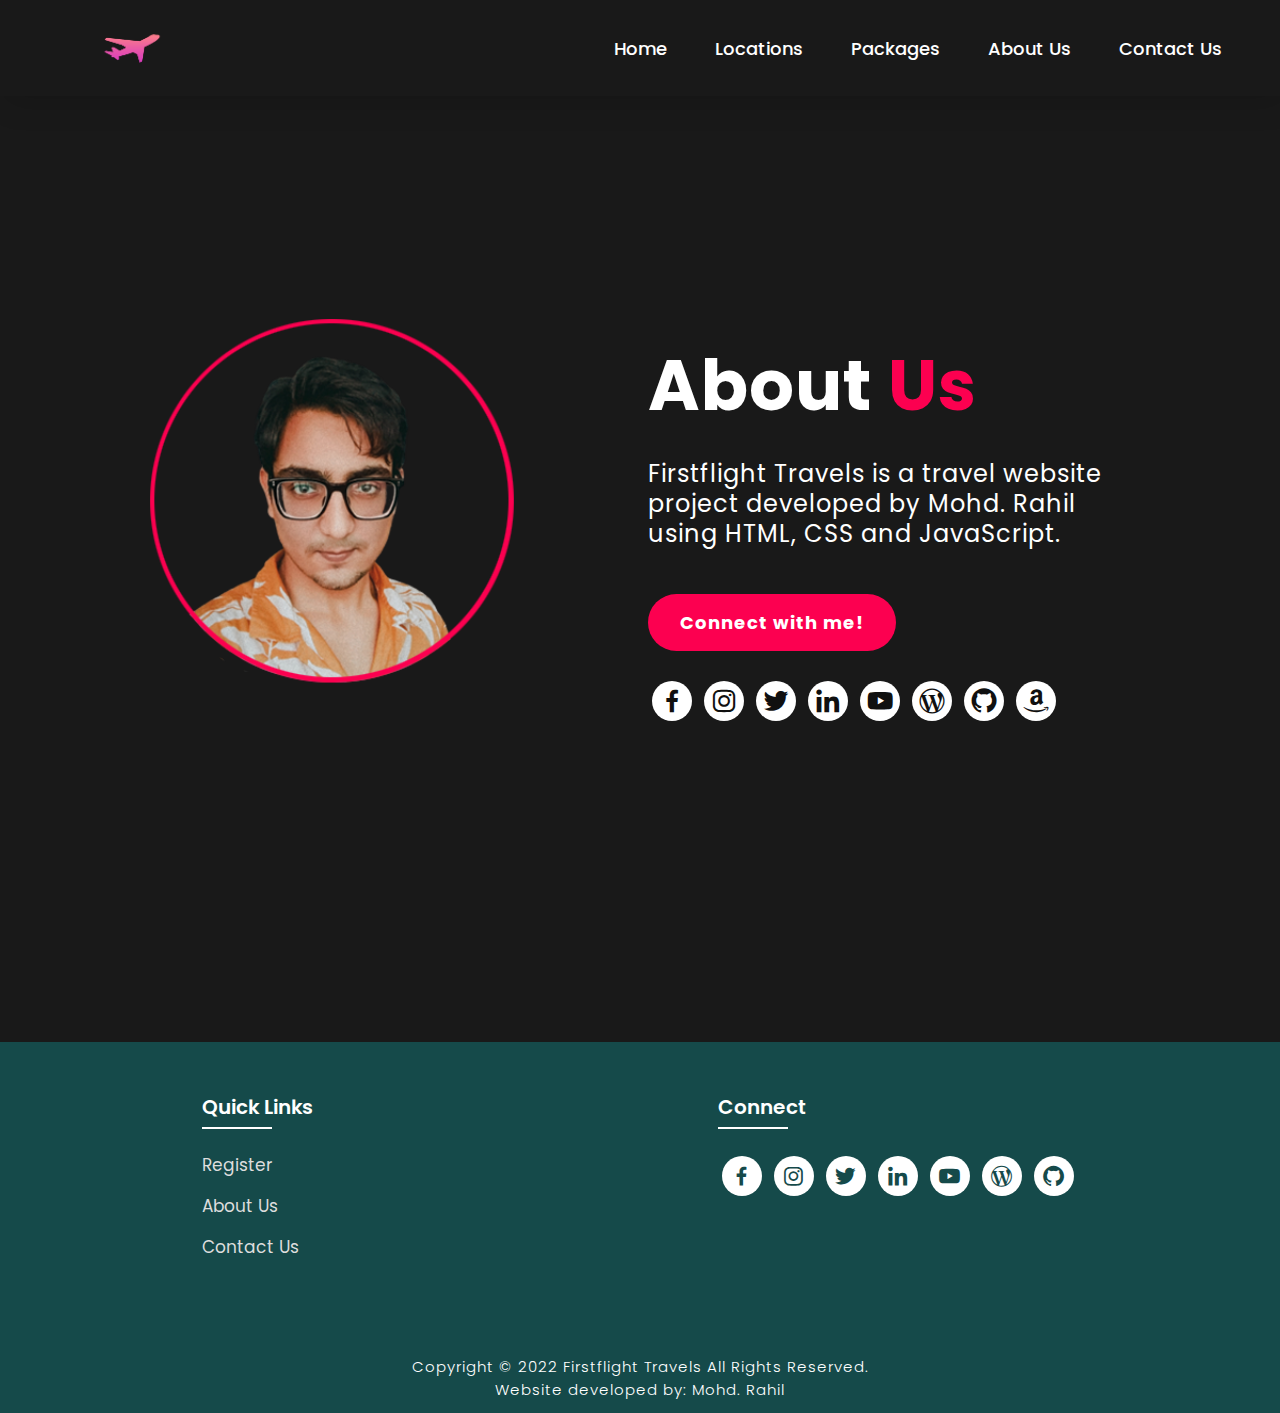
==== about.html @ 60ca9b4a "initialized file" ====
<!DOCTYPE html>
<html lang="en">
<head>
    <meta charset="UTF-8">
    <meta http-equiv="X-UA-Compatible" content="IE=edge">
    <meta name="viewport" content="width=device-width, initial-scale=1.0">
    <title>About Us</title>
    <link rel="icon" href="./files/logo.png">
    <link rel="stylesheet" type="text/css" href="css/style.css">
    <link rel="preconnect" href="https://fonts.googleapis.com">
    <link rel="preconnect" href="https://fonts.gstatic.com" crossorigin>
    <link href="https://fonts.googleapis.com/css2?family=Paytone+One&family=Poppins:wght@100;200;300;400;500;600;700;800;900&display=swap" rel="stylesheet">
    <link rel="stylesheet"
    href="https://unpkg.com/boxicons@latest/css/boxicons.min.css">
    
</head>
<body class="aboutbody">
        <nav>
            <img src="./files/logo.png" class="logo" alt="Logo" title="FirstFlight Travels">

            <ul class="navbar">
                <li>
                    <a href="./index.html">Home</a>
                    <a href="./index.html#locations">Locations</a>
                    <a href="./index.html#package">Packages</a>
                    <a href="./about.html">About Us</a>
                    <a href="./contact.html">Contact Us</a>
                </li>
            </ul>
        </nav>
        
    <section class="about">
           <div class="main">
            <img src="./files/aboutpic.png" alt="My Photo">
            <div class="abt-text">
                <h1>About <span>Us</span></h1>
                <p>Firstflight Travels is a travel website project developed by Mohd. Rahil using HTML, CSS and JavaScript.</p>
                <a href="https://www.linkedin.com/in/mohdrahil101" class="connectbtn" target="_blank">Connect with me!</a>

                <div class="connect-section">

                    <div class="social-icons">
                        <a href="https://www.facebook.com/mohd.rahil.blogger" target="_blank"><i class='bx bxl-facebook'></i></a>
                        <a href="https://www.instagram.com/mohdrahil101" target="_blank"><i class='bx bxl-instagram' ></i></a>
                        <a href="https://www.twitter.com/mohdrahil101" target="_blank"><i class='bx bxl-twitter' ></i></a>
                        <a href="https://www.linkedin.com/in/mohdrahil101" target="_blank"><i class='bx bxl-linkedin' ></i></a>
                        <a href="https://www.youtube.com/techdollarz" target="_blank"><i class='bx bxl-youtube' ></i></a>
                        <a href="https://www.mohdrahil.wordpress.com" target="_blank"><i class='bx bxl-wordpress' ></i></a>
                        <a href="https://www.github.com/mohdrahil101" target="_blank"><i class='bx bxl-github'></i></a>
                        <a href="https://www.amazon.in/shop/mohdrahil101" target="_blank"><i class='bx bxl-amazon'></i></a>
                    </div>

                </div>
            </div>
            

           </div>
           

    </section>


    <!-- Footer -->

<!-- Footer -->

<section class="footer">
    <div class="foot">
        <div class="footer-content">
            
            <div class="footlinks">
                <h4>Quick Links</h4>
                <ul>
                    <li><a href="./register.html">Register</a></li>
                    <li><a href="./about.html">About Us</a></li>
                    <li><a href="./contact.html">Contact Us</a></li>
                </ul>
            </div>

            <div class="footlinks">
                <h4>Connect</h4>
                <div class="social">
                    <a href="https://www.facebook.com/mohd.rahil.blogger" target="_blank"><i class='bx bxl-facebook'></i></a>
                    <a href="https://www.instagram.com/mohdrahil101" target="_blank"><i class='bx bxl-instagram' ></i></a>
                    <a href="https://www.twitter.com/mohdrahil101" target="_blank"><i class='bx bxl-twitter' ></i></a>
                    <a href="https://www.linkedin.com/in/mohdrahil101" target="_blank"><i class='bx bxl-linkedin' ></i></a>
                    <a href="https://www.youtube.com/techdollarz" target="_blank"><i class='bx bxl-youtube' ></i></a>
                    <a href="https://www.mohdrahil.wordpress.com" target="_blank"><i class='bx bxl-wordpress' ></i></a>
                    <a href="https://www.github.com/mohdrahil101" target="_blank"><i class='bx bxl-github'></i></a>
                </div>
            </div>
            
        </div>
    </div>

    <div class="end">
        <p>Copyright © 2022 Firstflight Travels All Rights Reserved.<br>Website developed by: Mohd. Rahil</p>
    </div>
</section>

</body>
</html>
---- css/style.css ----
*{
    padding:0;
    margin:0;
    box-sizing:border;
    font-family:'Poppins',sans-serif;
    text-decoration: none;
    list-style: none;
    scroll-behavior: smooth;
}

/* Home page */

.banner{
    width:100%;
    height: 100vh;
    overflow: hidden;
    display: flex;
    justify-content: center;
    align-items: center;
}

.banner video{
    position: absolute;
    top: 0;
    left: 0;
    object-fit: cover;
    width: 100%;
    height: 100%;
    pointer-events: none;
}

.content{
    position: relative;
    z-index: 1;
    width: 100%;
    height: 100vh;
    background-image: linear-gradient(rgba(1, 0, 5, 0.3),rgba(4, 1, 17, 0.3));



}

nav{
    width: 100%;
    /* position: fixed; */
    /* background-color: rgb(21, 74, 74); */
    box-shadow: 5px 5px 30px rgba(0, 0, 0, 15%);
    display: flex;
    align-items: center;
    justify-content: space-between;
}

nav .logo{
    width: 60px;
    margin: 2vh;
    margin-left: 8%;
}

nav ul li{
    list-style: none;
    display: inline-block;
    margin-left: 40px;
}

.navbar{
    display: flex;
    margin-right: 4vh;
}

.navbar a{
    color: white;
    font-size: 18px;
    padding: 10px 22px;
    border-radius: 4px;
    font-weight: 500;   
    text-decoration: none;
    transition: ease 0.40s;
}

.navbar a:hover,.navbar a.active{
    background: white;
    color: black;
    box-shadow: 5px 10px 30px rgb(85 85 85 / 20%);
    border-radius: 5px;
    
}

nav ul li a{
    text-decoration: none;
    color: rgb(255, 255, 255);
    font-size: 17px;
}

.title{
    text-decoration: none;
    /* display: inline-block; */
    font-size: 4vh;
    color: rgb(255, 255, 255);
    padding: 14px 17px;
    margin-top: 32vh;
    text-align: center;
    vertical-align: center;
}

.title h1{
    font-size: 10vh;
    text-shadow: 2px black;
    transition: ease 0.3s;
}

.title h1:hover{
    color:transparent;
    -webkit-text-stroke: 1px white;
    
}

.button{
    display: inline-block;
    margin-top:5vh;
    font-size: 25px;
    padding: 10px 30px;
    color: rgb(21, 74, 74);
    /* background-color:rgb(164, 44, 44); */
    background-color: white;
    border-radius: 20px;
    text-decoration: none;
    transition: ease 0.30s;
}

.button:hover{
    transform: scale(1.1);
    color: white;
    background-color: rgb(21, 74, 74);
    /* border: 2px solid rgb(42, 37, 68); */
    box-shadow: 5px 10px 30px rgba(0, 0, 0, 0.4);
    padding: 10px 30px;
}

/* Services */

.text h2{
    font-size: 40px;
    font-weight: 650;
    margin-top: 40px;
    margin-bottom: 10px;
    line-height: 2;
    text-align: center;
}

.rowitems{
    display: grid;
    grid-template-columns: repeat(auto-fit,minmax(100px,auto));
    gap: 25px;
    align-items: center;
    text-align: center;
    margin-top: 20px;
    margin-left: 30px ;
    margin-right: 30px;
    margin-bottom:10px ;
}

.container-box{
    border: 1px solid #d3d3d3;
    border-radius: 5px;
    padding: 50px 10px;
    transition: all 0.7s ease 0s;
    cursor: pointer;
}

.container-image img{
    height: 100px;
    width: 100px;
    padding: 10px;
    margin-bottom: 15px;
}

.container-box h4{
    font-size: 20px;
    margin-bottom: 5px;
    font-weight: 550;
}

.container-box p{
    font-size: 16px;
    color: #808080;
}

.container-box:hover{
    transform: translateX(3px);
    box-shadow: 5px 20px 50px rgba(78, 78, 78, 0.1);
    border: 1px solid transparent;
    border-radius: 0px;
}

/* Packages */

.package-title{
    text-align: center;
}

.package-title h2{
    font-size: 40px;
    font-weight: 650;
    padding-top: 75px;
    padding-bottom: 10px;
    line-height: 2;
}

.package-content{
    display: flex;
    justify-content: space-around;
    flex-wrap: wrap;
}

.image{
    position: relative;
    transition: all 0.3s cubic-bezier(0.445,0.05,0.55,0.95);
    cursor: pointer;
    filter: brightness(95%);
}

.image img{
    width: 100%;
    height: 500px;
    border-radius: 30px;
}

.image h3{
    color: white;
    position: absolute;
    font-size: 30px;
    font-weight: 600;
    text-align: center;
    top: 10px;
    right: 20px;
}

.dest-content{
    display: flex;
    flex-wrap: wrap;
    justify-content: space-between;
    align-items: center;
    padding-top: 15px;
    margin-bottom: 50px;
}

.location h4{
    font-size: 25px;
    letter-spacing: 1px;
    font-weight: 600;
    margin-bottom: 2px;
}

.pac-details li{
    font-size: 19px;
    color: #4c4c4c;
    margin-left: 15px;
    margin-bottom: 2px;
    list-style-type: disc;
}

.image:hover{
    filter: brightness(120%);
    transform: scale(1.03);
}

/* Locations */

.location-content{
    display: flex;
    justify-content: space-around;
    flex-wrap: wrap;
}

.col-content{
    position: relative;
    filter:brightness(95%);
    transition: all 0.3s cubic-bezier(0.445,0.05,0.55,0.95);

}

.col-content img{
    margin-bottom: 40px;
    height: 500px;
    border-radius: 27px;
    width: 100%;
    
}

.col-content h5{
    position: absolute;
    font-size: 25px;
    color: white;
    font-weight: 500;
    left: 20px;
    bottom: 105px;
    cursor: pointer;
}

.col-content p{
    position: absolute;
    font-size: 20px;
    color: white;
    left: 20px;
    bottom: 80px;
    cursor: pointer;
}

.col-content:hover{
    filter: brightness(120%);
    transform: scale(1.03);
    cursor: pointer;
}

/* Newsletter */

.newsletter{
    display: flex;
    flex-wrap: wrap;
    align-items: center;
    justify-content: space-around;
}

.newstext h2{
    margin-top: 100px;
    font-size: 38px;
}

.newstext p{
    font-size: 20px;
    color: #4c4c4c;
}

.newsletter form{
    margin-top: 100px;
    width: 100%;
    position: relative;
}

.newsletter form input:first-child{
    display: inline-block;
    width: 300px;
    font-size: 17px;
    outline: none;
    border: none;
    border-radius: 20px;
    padding: 20px 150px 20px 30px;
    box-shadow: 5px 10px 30px rgb(85 85 85 / 20%);
}

.newsletter form input:last-child{
    display: inline-block;
    position: absolute;
    outline: none;
    border: 2px solid transparent;
    border-radius: 20px;
    color: white;
    background-color: rgb(21, 74, 74);
    padding: 14px 30px;
    cursor: pointer;
    font-size: 17px;
    font-weight: 450;
    top: 6px;
    right: 6px;
    transition: ease 0.30s;
}

.newsletter form input:last-child:hover{
    border: 2px solid rgb(21, 74, 74);
    background-color: white;
    color: rgb(21, 74, 74);
}


/* Footer */

.footer{
    margin-top: 80px;
    background-color: rgb(21, 74, 74);
}

.foot{
    padding: 20px 0;
}

.footer-content{
    display: flex;
    flex-wrap: wrap;
    justify-content: space-around;
    
}

.footlinks h4{
    margin-top: 30px;
    font-size: 20px;
    font-weight: 600;
    color: white;
    margin-bottom: 30px;
    position: relative;
}


.footlinks h4::before{
    content: "";
    position: absolute;
    height: 2px;
    width: 70px;
    left: 0;
    bottom: -7px;
    background: white;
}

.footlinks ul li{
    margin-bottom: 15px;
}

.footlinks ul li a{
    font-size: 17px;
    color: #dddddd;
    display: block;
    transition: ease 0.30s;
}

.footlinks ul li a:hover{
    transform: translate(6px);
    color: white;
}

.social a{
    font-size: 25px;
    margin: 4px;
    height: 40px;
    width: 40px;
    color: rgb(21, 74, 74);
    background-color: white;
    display: inline-flex;
    justify-content: center;
    align-items: center;
    border-radius: 20px;
    transition: ease 0.30s;
}

.social a:hover{
    transform: scale(1.2);
}

.end{
    text-align: center;
    padding-top: 60px;
    padding-bottom: 12px;
}

.end p{
    font-size: 15px;
    color: white;
    letter-spacing: 1px;
    font-weight: 300;
}

/* About Us */

.aboutbody{
    background-color: #191919;
}

.about{
    width: 100%;
    padding: 78px 0px;
}

.about img{
    height: auto;
    width: 400px;
}

.abt-text{
    width: 500px;
}

.abt-text h1{
    font-size: 70px;
    color: white;
    margin-bottom: 20px;
    letter-spacing: 1px;
}

.abt-text h1 span{
    color: #fc0050;
    letter-spacing: 1px;
}

.abt-text p{
    color: white;
    font-size: 24px;
    margin-bottom: 45px;
    line-height: 30px;
    letter-spacing: 1px;
}

.main{
    width: 1130px;
    max-width: 95%;
    margin: 0 auto;
    display: flex;
    align-items: center;
    justify-content: space-around;
}

.connectbtn{
    display: inline-block;
    background-color: #fc0050;
    font-size: 18px;
    color: white;
    font-weight: bold;
    padding: 13px 30px;
    border-radius: 30px;
    transition: ease 0.4s;
    border: 2px solid transparent;
    letter-spacing: 1px;
}

.connectbtn:hover{
    background-color: transparent;
    border: 2px solid #fc0050;
    transform: scale(1.1);
}

.connect-section{
    margin-top: 26px;
}


.social-icons a{
    height: 40px;
    width: 40px;
    margin: 4px;
    font-size: 30px;
    color: #101010;
    background-color: white;
    border-radius: 20px;
    display: inline-flex;
    justify-content: center;
    align-items: center;
    transition: ease 0.30s;
}

.social-icons a:hover{
    transform: scale(1.2);
}

/* Contact Us */

.contactbody{
    background-color: #101010;
    background-repeat: no-repeat;
    background-size: cover;
    
}

.contact{
    padding: 110px 30%;
    height: 100%;
    min-height: 100vh;
}

.contact-form h1{
    font-size: 80px;
    color: white;
    margin-bottom: 20px;
}

.contact-form h1 span{
    color:#fc0050;
}

.contact-form p{
    color: white;
    line-height: 30px;
    letter-spacing: 1px;
    font-size: 23px;
    margin-bottom: 20px;
}


.contact-form form input,form textarea{
    width: 100%;
    padding: 17px;
    border: none;
    outline: none;
    background-color: #191919;
    font-size: 20px;
    color: white;
    margin-bottom: 10px;
    border-radius: 10px;
}

.contact-form form .submit-btn{
    display: inline-block;
    background-color: #fc0050;
    font-size: 27px;
    font-weight: 600px;
    border: 2px solid transparent;
    border-radius: 40px;
    width: 220px;
    cursor: pointer;
    transition: ease 0.30s;

}

.contact-form form .submit-btn:hover{
    border: 2px solid #fc0050;
    background-color: transparent;
    transform: scale(1.1);

}

/* Registration Form */

.register-body{
    background-color: #101010;
    background-repeat: no-repeat;
    background-size: cover;

}

.registration{
    padding: 110px 30%;
    height: 100%;
    min-height: 100vh;
}

.register-form h1{
    font-size: 80px;
    color: white;
    margin-bottom: 20px;
}
.register-form h1 span{
    color: #fc0050;
}

.register-form{
    color: white;
    font-size: 20px;
}

.register-form form input{
    color: white;
    padding: 17px;
    background-color: #191919;
    font-size: 20px;
    outline: none;
    border: none;
    border-radius: 10px;
    margin-bottom: 20px;
    
}
.register-form h4{
    font-size: 22px;
    font-weight: 500;
    margin-top: 20px;
    color: #fc0050;
}


.register-form form .submitbtn{
    display: inline-block;
    background-color: #fc0050;
    font-size: 27px;
    font-weight: 600px;
    border: 2px solid transparent;
    border-radius: 60px;
    width: 220px;
    cursor: pointer;
    transition: ease 0.30s;
}

.register-form form .submitbtn:hover{
    border: 2px solid #fc0050;
    background-color: transparent;
    transform: scale(1.1);
}


.location-body{
    background-color: #191919;
    color: white;
}

.location-section{
    padding: 110px;
    height: 100%;
    min-height: 100vh;
}

.location-heading h1{
    margin-top: 20px;
    font-size: 60px;
    margin-bottom: 20px;
}

.location-heading h1 span{
    color: #fc0050;
}

.location-detail h1{
    padding-top: 60px;
    color: #fc0050;
    font-size: 40px;
}

.location-detail p{
    font-size: 20px;
    margin-top: 40px;
    margin-bottom: 10px;
}

.location-img img{
    height: 400px;
    width: 400px;
    margin-top: 30px;
    margin-bottom: 30px;
}

.stars i{
    font-size: 20px;
    color: rgb(197, 167, 44);
}
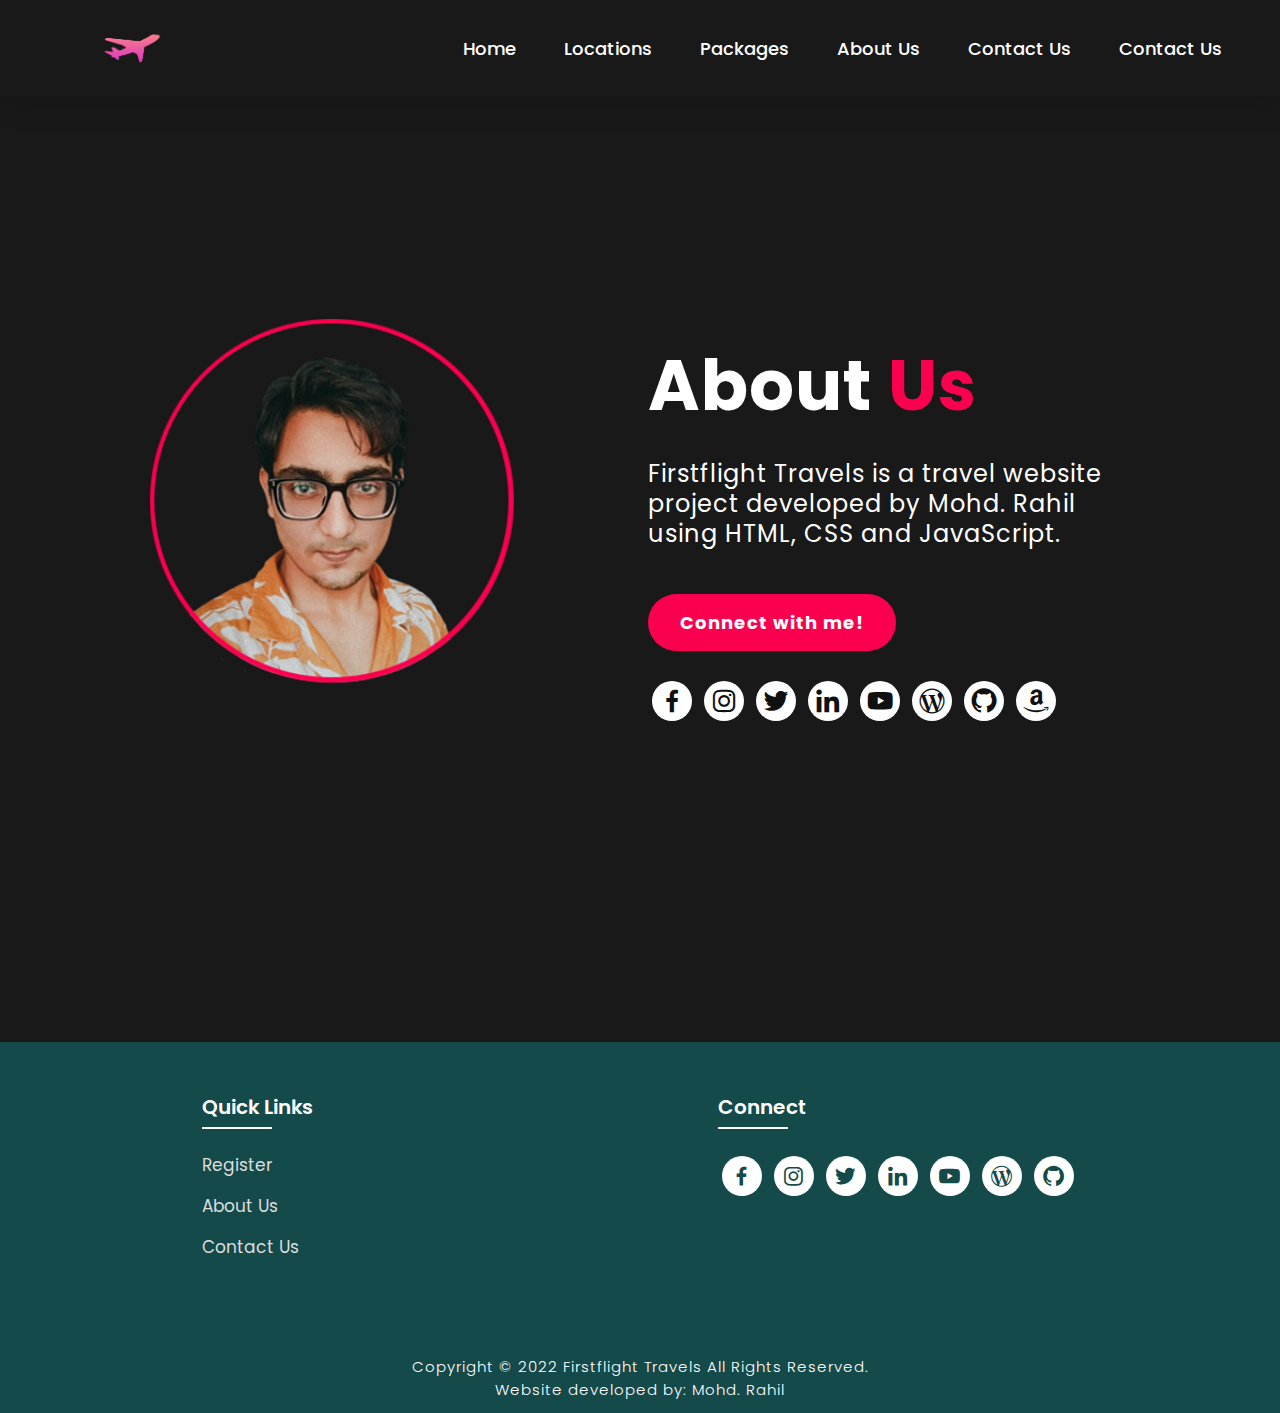
==== commit 48ec1f3c: "test" ====
--- a/about.html
+++ b/about.html
@@ -1,5 +1,6 @@
 <!DOCTYPE html>
 <html lang="en">
+
 <head>
     <meta charset="UTF-8">
     <meta http-equiv="X-UA-Compatible" content="IE=edge">
@@ -9,94 +10,111 @@
     <link rel="stylesheet" type="text/css" href="css/style.css">
     <link rel="preconnect" href="https://fonts.googleapis.com">
     <link rel="preconnect" href="https://fonts.gstatic.com" crossorigin>
-    <link href="https://fonts.googleapis.com/css2?family=Paytone+One&family=Poppins:wght@100;200;300;400;500;600;700;800;900&display=swap" rel="stylesheet">
-    <link rel="stylesheet"
-    href="https://unpkg.com/boxicons@latest/css/boxicons.min.css">
-    
+    <link
+        href="https://fonts.googleapis.com/css2?family=Paytone+One&family=Poppins:wght@100;200;300;400;500;600;700;800;900&display=swap"
+        rel="stylesheet">
+    <link rel="stylesheet" href="https://unpkg.com/boxicons@latest/css/boxicons.min.css">
+
 </head>
+
 <body class="aboutbody">
-        <nav>
-            <img src="./files/logo.png" class="logo" alt="Logo" title="FirstFlight Travels">
+    <nav>
+        <img src="./files/logo.png" class="logo" alt="Logo" title="FirstFlight Travels">
 
-            <ul class="navbar">
-                <li>
-                    <a href="./index.html">Home</a>
-                    <a href="./index.html#locations">Locations</a>
-                    <a href="./index.html#package">Packages</a>
-                    <a href="./about.html">About Us</a>
-                    <a href="./contact.html">Contact Us</a>
-                </li>
-            </ul>
-        </nav>
-        
+        <ul class="navbar">
+            <li>
+                <a href="./index.html">Home</a>
+                <a href="./index.html#locations">Locations</a>
+                <a href="./index.html#package">Packages</a>
+                <a href="./about.html">About Us</a>
+                <a href="./contact.html">Contact Us</a>
+                <a href="./contact.html">Contact Us</a>
+            </li>
+        </ul>
+    </nav>
+
     <section class="about">
-           <div class="main">
+        <div class="main">
             <img src="./files/aboutpic.png" alt="My Photo">
             <div class="abt-text">
                 <h1>About <span>Us</span></h1>
-                <p>Firstflight Travels is a travel website project developed by Mohd. Rahil using HTML, CSS and JavaScript.</p>
-                <a href="https://www.linkedin.com/in/mohdrahil101" class="connectbtn" target="_blank">Connect with me!</a>
+                <p>Firstflight Travels is a travel website project developed by Mohd. Rahil using HTML, CSS and
+                    JavaScript.</p>
+                <a href="https://www.linkedin.com/in/mohdrahil101" class="connectbtn" target="_blank">Connect with
+                    me!</a>
 
                 <div class="connect-section">
 
                     <div class="social-icons">
-                        <a href="https://www.facebook.com/mohd.rahil.blogger" target="_blank"><i class='bx bxl-facebook'></i></a>
-                        <a href="https://www.instagram.com/mohdrahil101" target="_blank"><i class='bx bxl-instagram' ></i></a>
-                        <a href="https://www.twitter.com/mohdrahil101" target="_blank"><i class='bx bxl-twitter' ></i></a>
-                        <a href="https://www.linkedin.com/in/mohdrahil101" target="_blank"><i class='bx bxl-linkedin' ></i></a>
-                        <a href="https://www.youtube.com/techdollarz" target="_blank"><i class='bx bxl-youtube' ></i></a>
-                        <a href="https://www.mohdrahil.wordpress.com" target="_blank"><i class='bx bxl-wordpress' ></i></a>
+                        <a href="https://www.facebook.com/mohd.rahil.blogger" target="_blank"><i
+                                class='bx bxl-facebook'></i></a>
+                        <a href="https://www.instagram.com/mohdrahil101" target="_blank"><i
+                                class='bx bxl-instagram'></i></a>
+                        <a href="https://www.twitter.com/mohdrahil101" target="_blank"><i
+                                class='bx bxl-twitter'></i></a>
+                        <a href="https://www.linkedin.com/in/mohdrahil101" target="_blank"><i
+                                class='bx bxl-linkedin'></i></a>
+                        <a href="https://www.youtube.com/techdollarz" target="_blank"><i class='bx bxl-youtube'></i></a>
+                        <a href="https://www.mohdrahil.wordpress.com" target="_blank"><i
+                                class='bx bxl-wordpress'></i></a>
                         <a href="https://www.github.com/mohdrahil101" target="_blank"><i class='bx bxl-github'></i></a>
-                        <a href="https://www.amazon.in/shop/mohdrahil101" target="_blank"><i class='bx bxl-amazon'></i></a>
+                        <a href="https://www.amazon.in/shop/mohdrahil101" target="_blank"><i
+                                class='bx bxl-amazon'></i></a>
                     </div>
 
                 </div>
             </div>
-            
 
-           </div>
-           
+
+        </div>
+
 
     </section>
 
 
     <!-- Footer -->
 
-<!-- Footer -->
+    <!-- Footer -->
 
-<section class="footer">
-    <div class="foot">
-        <div class="footer-content">
-            
-            <div class="footlinks">
-                <h4>Quick Links</h4>
-                <ul>
-                    <li><a href="./register.html">Register</a></li>
-                    <li><a href="./about.html">About Us</a></li>
-                    <li><a href="./contact.html">Contact Us</a></li>
-                </ul>
+    <section class="footer">
+        <div class="foot">
+            <div class="footer-content">
+
+                <div class="footlinks">
+                    <h4>Quick Links</h4>
+                    <ul>
+                        <li><a href="./register.html">Register</a></li>
+                        <li><a href="./about.html">About Us</a></li>
+                        <li><a href="./contact.html">Contact Us</a></li>
+                    </ul>
+                </div>
+
+                <div class="footlinks">
+                    <h4>Connect</h4>
+                    <div class="social">
+                        <a href="https://www.facebook.com/mohd.rahil.blogger" target="_blank"><i
+                                class='bx bxl-facebook'></i></a>
+                        <a href="https://www.instagram.com/mohdrahil101" target="_blank"><i
+                                class='bx bxl-instagram'></i></a>
+                        <a href="https://www.twitter.com/mohdrahil101" target="_blank"><i
+                                class='bx bxl-twitter'></i></a>
+                        <a href="https://www.linkedin.com/in/mohdrahil101" target="_blank"><i
+                                class='bx bxl-linkedin'></i></a>
+                        <a href="https://www.youtube.com/techdollarz" target="_blank"><i class='bx bxl-youtube'></i></a>
+                        <a href="https://www.mohdrahil.wordpress.com" target="_blank"><i
+                                class='bx bxl-wordpress'></i></a>
+                        <a href="https://www.github.com/mohdrahil101" target="_blank"><i class='bx bxl-github'></i></a>
+                    </div>
+                </div>
+
             </div>
+        </div>
 
-            <div class="footlinks">
-                <h4>Connect</h4>
-                <div class="social">
-                    <a href="https://www.facebook.com/mohd.rahil.blogger" target="_blank"><i class='bx bxl-facebook'></i></a>
-                    <a href="https://www.instagram.com/mohdrahil101" target="_blank"><i class='bx bxl-instagram' ></i></a>
-                    <a href="https://www.twitter.com/mohdrahil101" target="_blank"><i class='bx bxl-twitter' ></i></a>
-                    <a href="https://www.linkedin.com/in/mohdrahil101" target="_blank"><i class='bx bxl-linkedin' ></i></a>
-                    <a href="https://www.youtube.com/techdollarz" target="_blank"><i class='bx bxl-youtube' ></i></a>
-                    <a href="https://www.mohdrahil.wordpress.com" target="_blank"><i class='bx bxl-wordpress' ></i></a>
-                    <a href="https://www.github.com/mohdrahil101" target="_blank"><i class='bx bxl-github'></i></a>
-                </div>
-            </div>
-            
+        <div class="end">
+            <p>Copyright © 2022 Firstflight Travels All Rights Reserved.<br>Website developed by: Mohd. Rahil</p>
         </div>
-    </div>
-
-    <div class="end">
-        <p>Copyright © 2022 Firstflight Travels All Rights Reserved.<br>Website developed by: Mohd. Rahil</p>
-    </div>
-</section>
+    </section>
 
 </body>
-</html>
+
+</html>